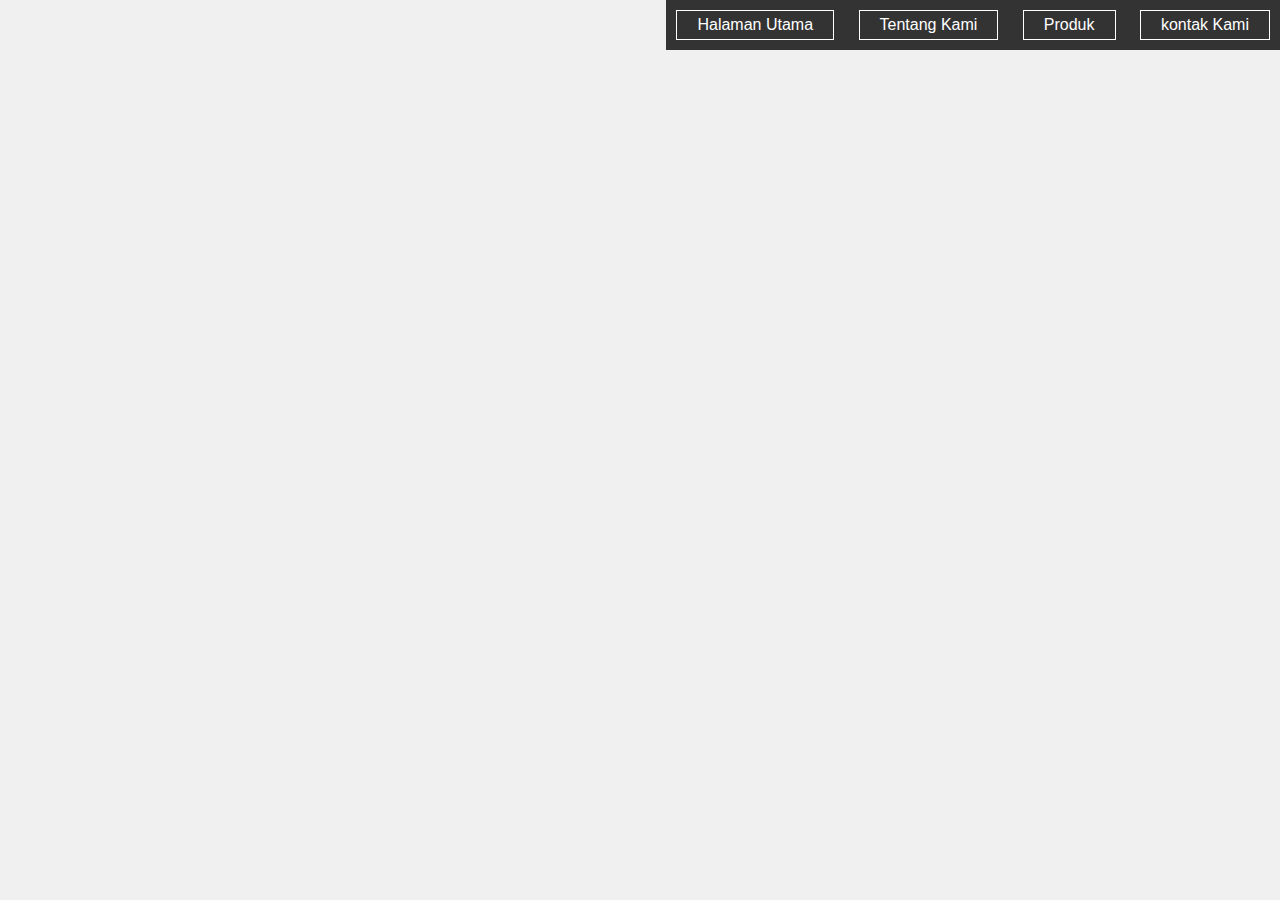
==== home.html @ 4c54c7f6 "Add files via upload" ====
<!DOCTYPE html>
<html lang="en">
  <head>
    <meta charset="UTF-8" />
    <meta name="viewport" content="width=device-width, initial-scale=1.0" />
    <link rel="stylesheet" type="text/css" href="style.css" />
    <title>Home</title>
    <style>
      body {
        background-image: url(img/background.jpg);
        background-size: cover;
        background-repeat: no-repeat;
        background-position: center;
        background-attachment: fixed;
        height: 100%;
      }
      .title {
        text-align: center;
        font-size: 2.5em;
        color: #000;
      }
    </style>
  </head>
  <body>
    <ul>
      <li><a href="index.html">Halaman Utama</a></li>
      <li><a href="about.html">Tentang Kami</a></li>
      <li><a href="produk.html">Produk</a></li>
      <li><a href="contact.html">kontak Kami</a></li>
    </ul>
  </body>
</html>
---- style.css ----
* {
  margin: 0;
  padding: 0;
  font-family: sans-serif;
}
header {
  background-image: linear-gradient(rgba(0, 0, 0, 0.5), rgba(0, 0, 0, 0.5)),
    url(img/bg.jpeg);
  height: 100vh;
  background-size: cover;
  background-position: center;
}

ul {
  float: right;
  list-style-type: none;
  margin-top: 25px;
}
ul li {
  display: inline-block;
}
ul li a {
  text-decoration: none;
  color: #fff;
  padding: 5px 20px;
  border: 1px solid;
  transition: 0.6s;
  margin: 10px;
}
ul li a:hover {
  background-color: #fff;
  color: black;
}
.logo img {
  float: left;
  width: 100px;
  height: auto;
}
.main {
  max-width: 1200px;
  margin: auto;
}

.title h1 {
  font-family: sans-serif;
  color: hsl(234, 100%, 50%);
  font-size: 70px;
}
.button {
  position: absolute;
  top: 55%;
  left: 35%;
  transform: translate(-50%-50%);
}
.btn1 {
  border: 1px solid #fff;
  padding: 10px 30px;
  color: #fff;
  text-decoration: none;
  transition: 0.6s ease;
  border-radius: 5px;
  margin: 10px;
}
.btn1:hover {
  background-color: #fff;
  color: black;
}

body {
  margin: 0;
  padding: 0;
  font-family: Arial, sans-serif;
  background-color: #f0f0f0;
}

ul {
  list-style-type: none;
  margin: 0;
  padding: 0;
  background-color: #333;
  text-align: center;
}

li {
  display: inline;
}

a {
  text-decoration: none;
  color: #fff;
  padding: 10px 20px;
  display: inline-block;
}

li.active a {
  background-color: hsl(10, 17%, 93%);
  color: #333;
  border-radius: 5px;
}

/*contact*/
.contact {
  padding: 14.5rem 6% 1.5rem;
}

.about h2,
.menu h2,
.products h2,
.contact h2 {
  text-align: center;
  font-size: 2.6rem;
  margin-bottom: 3rem;
}

.about h2 span,
.menu h2 span,
.products h2 span,
.contact h2 span {
  color: var(--primary);
}
.contact {
  background-color: #b3fae9;
  padding: 20px;
  border-radius: 10px;
  margin-top: 20px;
}

.contact p {
  color: #333;
  font-size: 18px;
  margin-bottom: 15px;
}

.contact ul {
  list-style: none;
  padding: 0;
}

.contact li {
  margin-bottom: 10px;
  font-size: 16px;
}

.contact .row {
  display: flex;
  margin-top: 2rem;
  background-color: #222;
}

.contact .row .map {
  flex: 1 1 45rem;
  width: 100%;
  object-fit: cover;
}
/* penganturan from kontak*/
.contact .row form {
  flex: 1 1 45rem;
  padding: 5rem 2rem;
  text-align: center;
}

.contact .row form .input-group {
  display: flex;
  align-items: center;
  margin-top: 2rem;
  background-color: var(--bg);
  border: 1px solid;
  padding-left: 2rem;
}

.contact .row form .input-group input {
  width: 100%;
  padding: 2rem;
  font-size: 1.7rem;
  background: none;
  color: #fff;
}

.contact .row form .btn {
  margin-top: 3rem;
  display: inline-block;
  padding: 1rem 3rem;
  font-size: 1.7rem;
  color: #fff;
  background-color: var(--primary);
  cursor: pointer;
}

.about {
  padding: 14.5rem 6% 1.5rem;
}

.about h2 {
  text-align: center;
  font-size: 2.6rem;
  margin-bottom: 3rem;
}

.about h2 span {
  color: var(--primary);
}

.about .row {
  display: flex;
}

.about .row .about-img {
  flex: 1 1 45rem;
}

.about .row .about-img img {
  width: 100%;
}

.about .row .content {
  flex: 1 135rem;
  padding: 0 1 rem;
}

.about .row .content h3 {
  font-size: 1.8rem;
  margin-bottom: 1rem;
}

.about .row .content p {
  margin-bottom: 0.8rem;
  font-size: 1.3rem;
  font-weight: 100;
  line-height: 1.6;
}
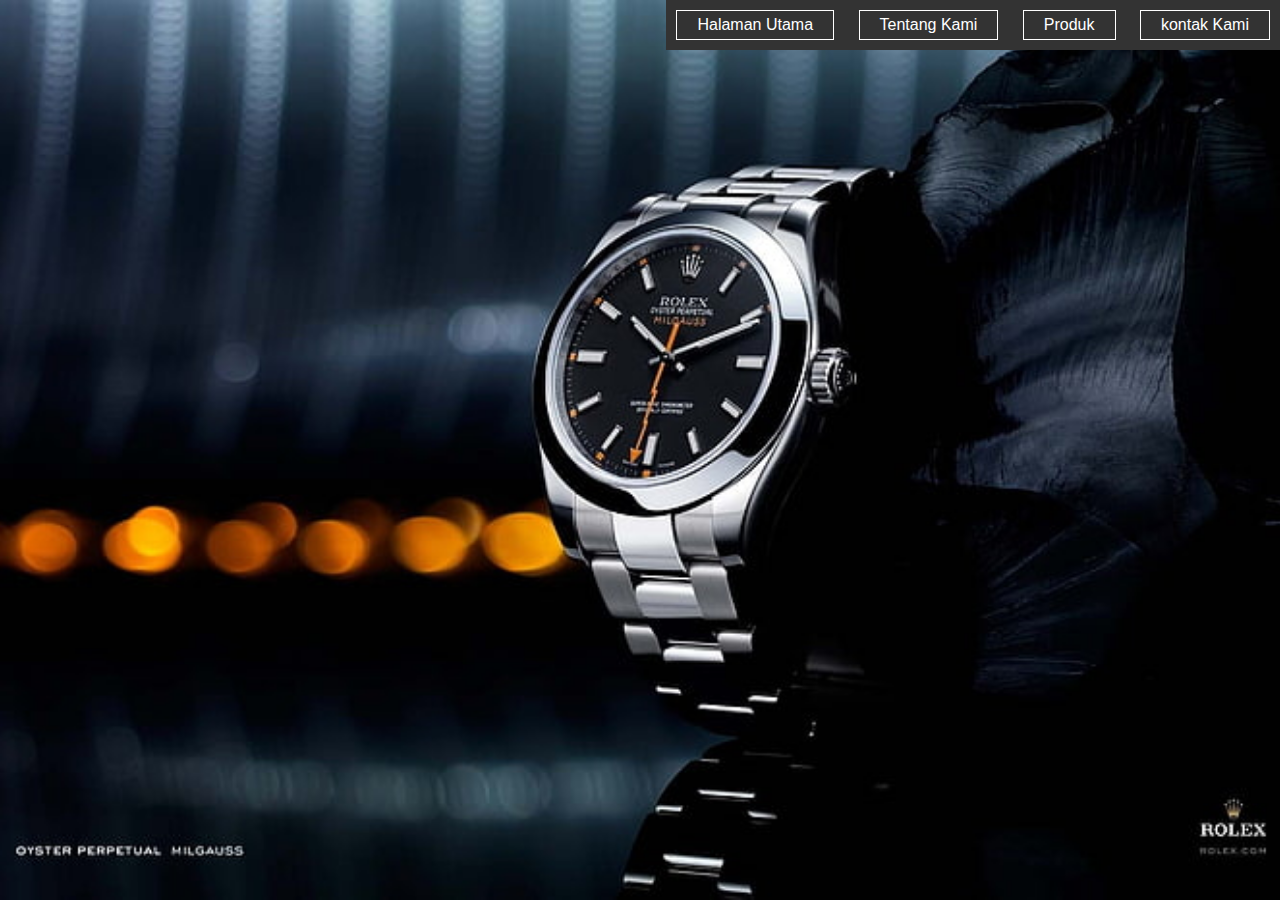
==== commit 3dc4bc71: "Update home.html" ====
--- a/home.html
+++ b/home.html
@@ -7,7 +7,7 @@
     <title>Home</title>
     <style>
       body {
-        background-image: url(img/background.jpg);
+        background-image: url(background.jpg);
         background-size: cover;
         background-repeat: no-repeat;
         background-position: center;
